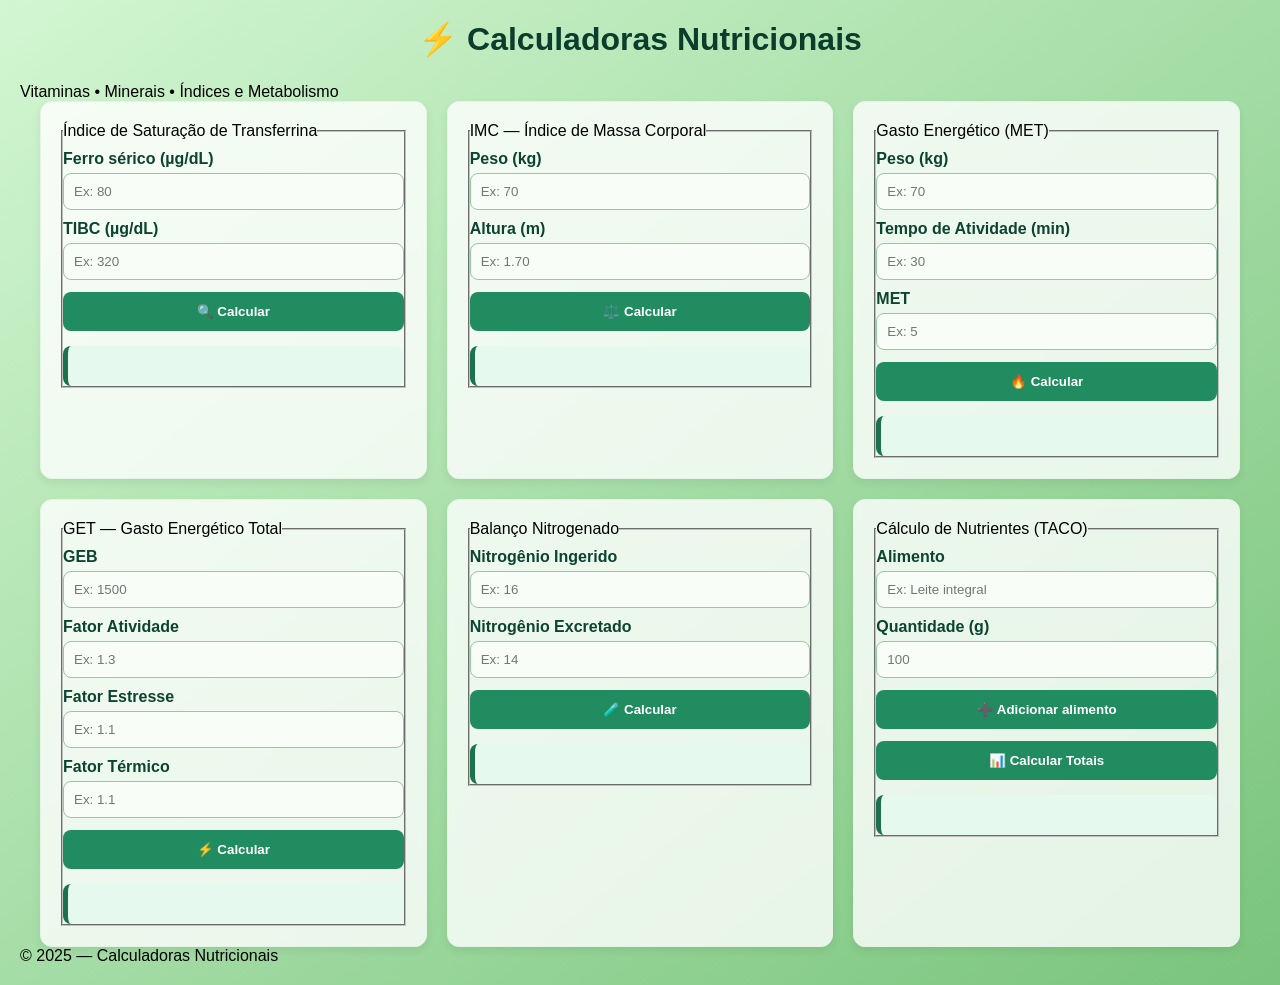
==== index.html @ 48996aa5 "add add" ====
<!DOCTYPE html>
<html lang="pt-BR">
<head>
  <meta charset="UTF-8" />
  <meta name="viewport" content="width=device-width, initial-scale=1.0" />
  <title>TACDRI</title>

  <!-- CSS e JS -->
  <link rel="stylesheet" href="index.css" />
  <script defer src="index.js"></script>

  <!-- Cor do navegador em mobile -->
  <meta name="theme-color" content="#0f3d25" />
</head>

<body>
  <header class="app-header">
    <h1>⚡ Calculadoras Nutricionais</h1>
    <p class="subtitle">Vitaminas • Minerais • Índices e Metabolismo</p>
  </header>

  <main class="container">

    <!-- Saturação de Ferro -->
    <section class="card">
      <fieldset>
        <legend>Índice de Saturação de Transferrina</legend>

        <label for="ferroSerico">Ferro sérico (µg/dL)</label>
        <input type="number" id="ferroSerico" placeholder="Ex: 80" inputmode="decimal" />

        <label for="TIBC">TIBC (µg/dL)</label>
        <input type="number" id="TIBC" placeholder="Ex: 320" inputmode="decimal" />

        <button id="btnTransferrina">🔍 Calcular</button>
        <output class="resultado" id="resTransferrina"></output>
      </fieldset>
    </section>

    <!-- IMC -->
    <section class="card">
      <fieldset>
        <legend>IMC — Índice de Massa Corporal</legend>

        <label for="pesoIMC">Peso (kg)</label>
        <input type="number" id="pesoIMC" placeholder="Ex: 70" inputmode="decimal" />

        <label for="alturaIMC">Altura (m)</label>
        <input type="number" id="alturaIMC" step="0.01" placeholder="Ex: 1.70" inputmode="decimal" />

        <button id="btnIMC">⚖️ Calcular</button>
        <output class="resultado" id="resIMC"></output>
      </fieldset>
    </section>

    <!-- MET -->
    <section class="card">
      <fieldset>
        <legend>Gasto Energético (MET)</legend>

        <label for="pesoMET">Peso (kg)</label>
        <input type="number" id="pesoMET" placeholder="Ex: 70" inputmode="decimal" />

        <label for="tempoAtv">Tempo de Atividade (min)</label>
        <input type="number" id="tempoAtv" placeholder="Ex: 30" inputmode="numeric" />

        <label for="valorMET">MET</label>
        <input type="number" id="valorMET" placeholder="Ex: 5" inputmode="decimal" />

        <button id="btnMET">🔥 Calcular</button>
        <output class="resultado" id="resMET"></output>
      </fieldset>
    </section>

    <!-- GET -->
    <section class="card">
      <fieldset>
        <legend>GET — Gasto Energético Total</legend>

        <label for="GEB">GEB</label>
        <input type="number" id="GEB" placeholder="Ex: 1500" inputmode="decimal" />

        <label for="FAtividade">Fator Atividade</label>
        <input type="number" id="FAtividade" placeholder="Ex: 1.3" inputmode="decimal" />

        <label for="FEstresse">Fator Estresse</label>
        <input type="number" id="FEstresse" placeholder="Ex: 1.1" inputmode="decimal" />

        <label for="FTermico">Fator Térmico</label>
        <input type="number" id="FTermico" placeholder="Ex: 1.1" inputmode="decimal" />

        <button id="btnGET">⚡ Calcular</button>
        <output class="resultado" id="resGET"></output>
      </fieldset>
    </section>

    <!-- Balanço Nitrogenado -->
    <section class="card">
      <fieldset>
        <legend>Balanço Nitrogenado</legend>

        <label for="nitIng">Nitrogênio Ingerido</label>
        <input type="number" id="nitIng" placeholder="Ex: 16" inputmode="decimal" />

        <label for="nitExc">Nitrogênio Excretado</label>
        <input type="number" id="nitExc" placeholder="Ex: 14" inputmode="decimal" />

        <button id="btnBN">🧪 Calcular</button>
        <output class="resultado" id="resBN"></output>
      </fieldset>
    </section>

    <!-- Nutrientes -->
    <section class="card">
      <fieldset>
        <legend>Cálculo de Nutrientes (TACO)</legend>

        <label for="nomeAlimento">Alimento</label>
        <input type="text" id="nomeAlimento" placeholder="Ex: Leite integral" autocomplete="off" />

        <label for="quantidadeAlimento">Quantidade (g)</label>
        <input type="number" id="quantidadeAlimento" placeholder="100" inputmode="numeric" />

        <div class="btn-group">
          <button id="btnAddConsumo">➕ Adicionar alimento</button>
          <button id="btnCalcularNutrientes">📊 Calcular Totais</button>
        </div>

        <output class="resultado" id="resNutrientes"></output>
      </fieldset>
    </section>

  </main>

  <footer class="app-footer">
    <p>© 2025 — Calculadoras Nutricionais</p>
  </footer>
</body>
</html>
---- index.css ----
/* ======== RESET BÁSICO ======== */
* {
  margin: 0;
  padding: 0;
  box-sizing: border-box;
  font-family: "Segoe UI", Arial, sans-serif;
}

/* ======== BACKGROUND GERAL ======== */
body {
  background: linear-gradient(to bottom right, #d2f6d1, #79c47c);
  min-height: 100vh;
  padding: 20px;
}

/* ======== CONTAINER PRINCIPAL ======== */
.container {
  max-width: 1200px;
  margin: auto;
}

h1 {
  text-align: center;
  color: #0a3d2b;
  margin-bottom: 25px;
  font-size: 2rem;
}

/* ======== GRID RESPONSIVO ======== */
.container {
  display: grid;
  gap: 20px;
}

/* Em telas maiores, cria 2 colunas */
@media (min-width: 768px) {
  .container {
    grid-template-columns: repeat(2, 1fr);
  }
}

/* Em telas grandes, cria 3 colunas */
@media (min-width: 1100px) {
  .container {
    grid-template-columns: repeat(3, 1fr);
  }
}

/* Título ocupa largura total */
.container > h1 {
  grid-column: 1 / -1;
}

/* ======== CARD ======== */
.card {
  background: #ffffffcc;
  backdrop-filter: blur(3px);
  padding: 20px;
  border-radius: 12px;
  box-shadow: 0 4px 10px #0001;
  transition: 0.25s ease-in-out;
  border: 1px solid #e6f4e8;
}

.card:hover {
  transform: translateY(-4px);
  box-shadow: 0 6px 16px #0002;
}

/* ======== TÍTULOS DOS CARDS ======== */
.card h2 {
  color: #136c47;
  font-size: 1.2rem;
  margin-bottom: 15px;
}

/* ======== LABELS & INPUTS ======== */
label {
  display: block;
  margin: 10px 0 5px;
  color: #0c4331;
  font-weight: 600;
}

input {
  width: 100%;
  padding: 10px;
  border-radius: 8px;
  outline: none;
  border: 1px solid #96c9a0;
  background: #f9fdf8;
  transition: .2s;
}

input:focus {
  border: 1px solid #218c5f;
  background: #fff;
  box-shadow: 0 0 6px #218c5f55;
}

/* ======== BOTÕES ======== */
button {
  width: 100%;
  margin-top: 12px;
  padding: 12px;
  background: #218c5f;
  border: none;
  color: #fff;
  border-radius: 8px;
  cursor: pointer;
  font-weight: bold;
  transition: 0.25s;
}

button:hover {
  background: #1b724d;
  transform: scale(1.02);
}

/* ======== RESULTADOS ======== */
.resultado {
  margin-top: 15px;
  background: #e6f9ee;
  border-left: 5px solid #1b724d;
  padding: 12px;
  border-radius: 8px;
  font-weight: 600;
  color: #0c4331;
  min-height: 40px;
  display: flex;
  align-items: center;
}

/* ======== RESPONSIVIDADE PARA MOBILE ======== */
@media (max-width: 480px) {
  h1 {
    font-size: 1.6rem;
  }

  button {
    padding: 10px;
  }
}
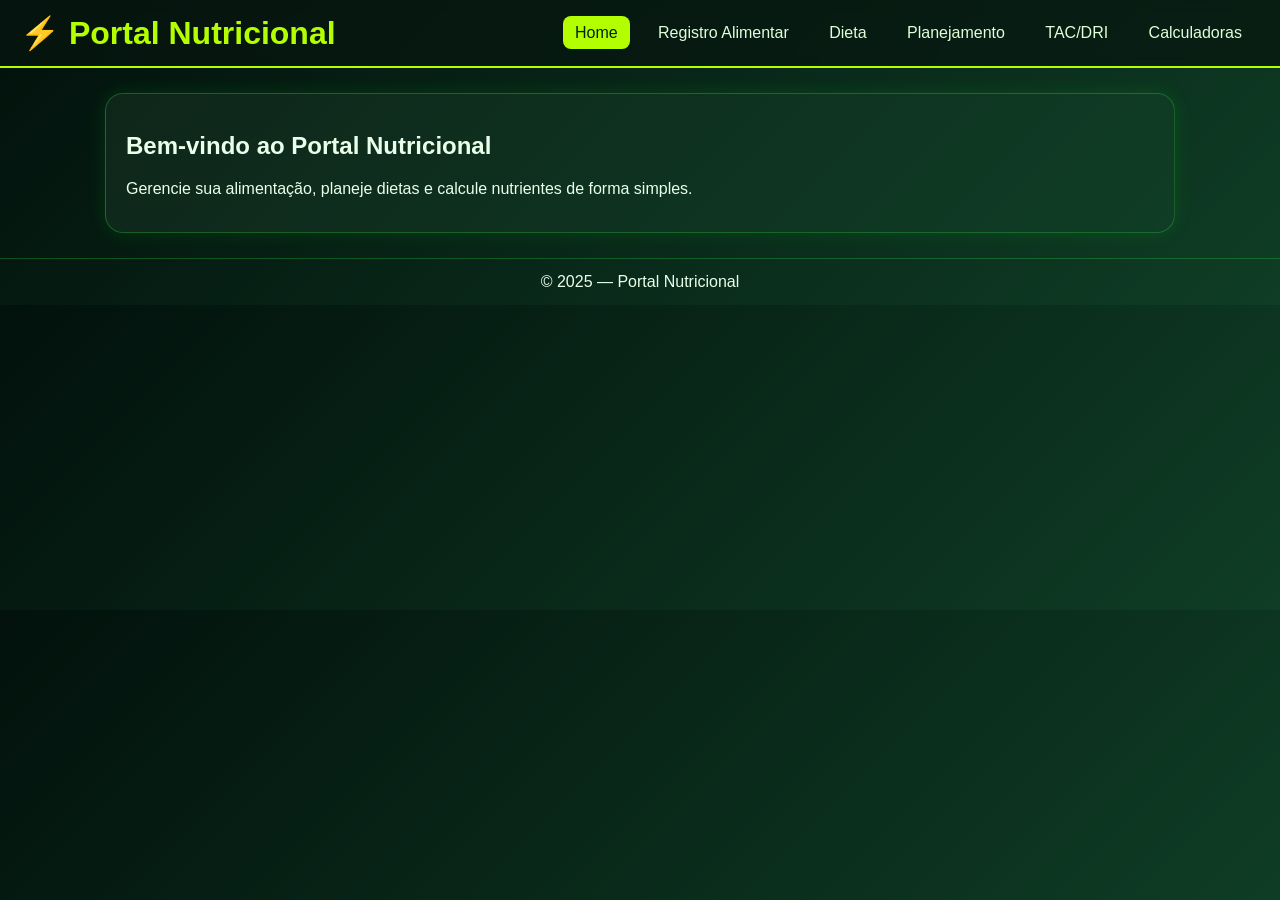
==== commit 0c846d82: "Add Add" ====
--- a/index.html
+++ b/index.html
@@ -1,139 +1,308 @@
 <!DOCTYPE html>
 <html lang="pt-BR">
 <head>
-  <meta charset="UTF-8" />
-  <meta name="viewport" content="width=device-width, initial-scale=1.0" />
-  <title>TACDRI</title>
-
-  <!-- CSS e JS -->
-  <link rel="stylesheet" href="index.css" />
-  <script defer src="index.js"></script>
-
-  <!-- Cor do navegador em mobile -->
-  <meta name="theme-color" content="#0f3d25" />
+<meta charset="UTF-8" />
+<meta name="viewport" content="width=device-width, initial-scale=1.0" />
+<title>Portal Nutricional</title>
+
+<style>
+  :root{
+    --lime:#b3ff00;
+    --green:#0f3d25;
+    --dark:#071710;
+    --card:#0e261a;
+  }
+  *{box-sizing:border-box;font-family:Arial,Helvetica,sans-serif}
+  body{
+    margin:0;
+    background:linear-gradient(135deg,#02110c,#0f3d25);
+    color:#eaffea;
+  }
+  header{
+    background:#071710bb;
+    backdrop-filter:blur(6px);
+    padding:14px 20px;
+    border-bottom:2px solid var(--lime);
+    display:flex;
+    flex-wrap:wrap;
+    justify-content:space-between;
+    align-items:center;
+  }
+  header h1{margin:0;color:var(--lime)}
+  nav a{
+    color:#dfffd9;
+    margin:0 6px;
+    text-decoration:none;
+    padding:8px 12px;
+    border-radius:8px;
+    transition:.2s;
+  }
+  nav a:hover, nav a.active{
+    background:var(--lime);
+    color:#02200f;
+  }
+  .container{
+    max-width:1100px;
+    margin:25px auto;
+    padding:0 15px;
+    display:grid;
+    gap:18px;
+  }
+  .card{
+    background:linear-gradient(135deg,#0e261a,#0f3d25);
+    border:1px solid #3aff4d40;
+    border-radius:18px;
+    padding:18px 20px;
+    box-shadow:0 0 18px #00ff1920;
+    animation:fade .4s ease;
+  }
+  @keyframes fade{from{opacity:0;transform:translateY(5px)}}
+  label{display:block;margin-top:10px}
+  input,select{
+    width:100%;
+    padding:10px;
+    border-radius:10px;
+    border:1px solid #6eff4f60;
+    background:#0c2c1b;
+    color:#eaffea;
+  }
+  button{
+    margin-top:14px;
+    padding:10px 16px;
+    border-radius:12px;
+    border:none;
+    background:linear-gradient(135deg,#b3ff00,#50ff40);
+    color:#02200f;
+    font-weight:bold;
+    cursor:pointer;
+  }
+  .resultado{
+    margin-top:12px;
+    padding:10px;
+    background:#08311c;
+    border-radius:10px;
+  }
+  footer{
+    text-align:center;
+    padding:14px;
+    border-top:1px solid #28ff4040;
+  }
+  section.page{display:none}
+  section.page.active{display:block}
+</style>
 </head>
 
 <body>
-  <header class="app-header">
-    <h1>⚡ Calculadoras Nutricionais</h1>
-    <p class="subtitle">Vitaminas • Minerais • Índices e Metabolismo</p>
-  </header>
-
-  <main class="container">
-
-    <!-- Saturação de Ferro -->
-    <section class="card">
-      <fieldset>
-        <legend>Índice de Saturação de Transferrina</legend>
-
-        <label for="ferroSerico">Ferro sérico (µg/dL)</label>
-        <input type="number" id="ferroSerico" placeholder="Ex: 80" inputmode="decimal" />
-
-        <label for="TIBC">TIBC (µg/dL)</label>
-        <input type="number" id="TIBC" placeholder="Ex: 320" inputmode="decimal" />
-
-        <button id="btnTransferrina">🔍 Calcular</button>
-        <output class="resultado" id="resTransferrina"></output>
-      </fieldset>
-    </section>
-
-    <!-- IMC -->
-    <section class="card">
-      <fieldset>
-        <legend>IMC — Índice de Massa Corporal</legend>
-
-        <label for="pesoIMC">Peso (kg)</label>
-        <input type="number" id="pesoIMC" placeholder="Ex: 70" inputmode="decimal" />
-
-        <label for="alturaIMC">Altura (m)</label>
-        <input type="number" id="alturaIMC" step="0.01" placeholder="Ex: 1.70" inputmode="decimal" />
-
-        <button id="btnIMC">⚖️ Calcular</button>
-        <output class="resultado" id="resIMC"></output>
-      </fieldset>
-    </section>
-
-    <!-- MET -->
-    <section class="card">
-      <fieldset>
-        <legend>Gasto Energético (MET)</legend>
-
-        <label for="pesoMET">Peso (kg)</label>
-        <input type="number" id="pesoMET" placeholder="Ex: 70" inputmode="decimal" />
-
-        <label for="tempoAtv">Tempo de Atividade (min)</label>
-        <input type="number" id="tempoAtv" placeholder="Ex: 30" inputmode="numeric" />
-
-        <label for="valorMET">MET</label>
-        <input type="number" id="valorMET" placeholder="Ex: 5" inputmode="decimal" />
-
-        <button id="btnMET">🔥 Calcular</button>
-        <output class="resultado" id="resMET"></output>
-      </fieldset>
-    </section>
-
-    <!-- GET -->
-    <section class="card">
-      <fieldset>
-        <legend>GET — Gasto Energético Total</legend>
-
-        <label for="GEB">GEB</label>
-        <input type="number" id="GEB" placeholder="Ex: 1500" inputmode="decimal" />
-
-        <label for="FAtividade">Fator Atividade</label>
-        <input type="number" id="FAtividade" placeholder="Ex: 1.3" inputmode="decimal" />
-
-        <label for="FEstresse">Fator Estresse</label>
-        <input type="number" id="FEstresse" placeholder="Ex: 1.1" inputmode="decimal" />
-
-        <label for="FTermico">Fator Térmico</label>
-        <input type="number" id="FTermico" placeholder="Ex: 1.1" inputmode="decimal" />
-
-        <button id="btnGET">⚡ Calcular</button>
-        <output class="resultado" id="resGET"></output>
-      </fieldset>
-    </section>
-
-    <!-- Balanço Nitrogenado -->
-    <section class="card">
-      <fieldset>
-        <legend>Balanço Nitrogenado</legend>
-
-        <label for="nitIng">Nitrogênio Ingerido</label>
-        <input type="number" id="nitIng" placeholder="Ex: 16" inputmode="decimal" />
-
-        <label for="nitExc">Nitrogênio Excretado</label>
-        <input type="number" id="nitExc" placeholder="Ex: 14" inputmode="decimal" />
-
-        <button id="btnBN">🧪 Calcular</button>
-        <output class="resultado" id="resBN"></output>
-      </fieldset>
-    </section>
-
-    <!-- Nutrientes -->
-    <section class="card">
-      <fieldset>
-        <legend>Cálculo de Nutrientes (TACO)</legend>
-
-        <label for="nomeAlimento">Alimento</label>
-        <input type="text" id="nomeAlimento" placeholder="Ex: Leite integral" autocomplete="off" />
-
-        <label for="quantidadeAlimento">Quantidade (g)</label>
-        <input type="number" id="quantidadeAlimento" placeholder="100" inputmode="numeric" />
-
-        <div class="btn-group">
-          <button id="btnAddConsumo">➕ Adicionar alimento</button>
-          <button id="btnCalcularNutrientes">📊 Calcular Totais</button>
-        </div>
-
-        <output class="resultado" id="resNutrientes"></output>
-      </fieldset>
-    </section>
-
-  </main>
-
-  <footer class="app-footer">
-    <p>© 2025 — Calculadoras Nutricionais</p>
-  </footer>
+
+<header>
+  <h1>⚡ Portal Nutricional</h1>
+  <nav>
+    <a data-page="home" class="active">Home</a>
+    <a data-page="registro">Registro Alimentar</a>
+    <a data-page="dieta">Dieta</a>
+    <a data-page="planejamento">Planejamento</a>
+    <a data-page="tacdri">TAC/DRI</a>
+    <a data-page="calc">Calculadoras</a>
+  </nav>
+</header>
+
+<main class="container">
+
+  <!-- HOME -->
+  <section id="home" class="page active">
+    <div class="card">
+      <h2>Bem-vindo ao Portal Nutricional</h2>
+      <p>Gerencie sua alimentação, planeje dietas e calcule nutrientes de forma simples.</p>
+    </div>
+  </section>
+
+  <!-- REGISTRO -->
+  <section id="registro" class="page">
+    <div class="card">
+      <h2>Registro Alimentar</h2>
+
+      <label>Alimento</label>
+      <input id="alimentoReg" placeholder="Ex: Arroz cozido">
+
+      <label>Quantidade (g)</label>
+      <input type="number" id="gramasReg" placeholder="100">
+
+      <button onclick="adicionarRegistro()">Registrar</button>
+
+      <div class="resultado" id="listaRegistro">
+        Nenhum alimento registrado ainda.
+      </div>
+    </div>
+  </section>
+
+  <!-- DIETA -->
+  <section id="dieta" class="page">
+    <div class="card">
+      <h2>Dieta</h2>
+
+      <label>Objetivo</label>
+      <select>
+        <option>Perda de peso</option>
+        <option>Ganho de massa</option>
+        <option>Manutenção</option>
+      </select>
+
+      <label>Calorias diárias</label>
+      <input type="number" placeholder="Ex: 2000">
+    </div>
+  </section>
+
+  <!-- PLANEJAMENTO -->
+  <section id="planejamento" class="page">
+    <div class="card">
+      <h2>Planejamento Semanal</h2>
+      <p>Monte seu cardápio semanal. (Podemos transformar em tabela depois 😉)</p>
+    </div>
+  </section>
+
+  <!-- TAC / DRI -->
+  <section id="tacdri" class="page">
+    <div class="card">
+      <h2>Tabelas TAC & DRI</h2>
+      <p>Aqui você poderá consultar nutrientes por alimento.</p>
+    </div>
+  </section>
+
+  <!-- CALCULADORAS -->
+  <section id="calc" class="page">
+
+    <div class="card">
+      <h3>Índice de Saturação de Transferrina</h3>
+
+      <label>Ferro sérico (µg/dL)</label>
+      <input type="number" id="ferroSerico">
+
+      <label>TIBC (µg/dL)</label>
+      <input type="number" id="TIBC">
+
+      <button onclick="calcTransferrina()">Calcular</button>
+      <div class="resultado" id="resTransferrina"></div>
+    </div>
+
+    <div class="card">
+      <h3>IMC</h3>
+
+      <label>Peso (kg)</label>
+      <input type="number" id="pesoIMC">
+
+      <label>Altura (m)</label>
+      <input type="number" id="alturaIMC" step="0.01">
+
+      <button onclick="calcIMC()">Calcular</button>
+      <div class="resultado" id="resIMC"></div>
+    </div>
+
+    <div class="card">
+      <h3>Gasto Energético (MET)</h3>
+
+      <label>Peso (kg)</label>
+      <input type="number" id="pesoMET">
+
+      <label>Tempo (min)</label>
+      <input type="number" id="tempoAtv">
+
+      <label>MET</label>
+      <input type="number" id="valorMET">
+
+      <button onclick="calcMET()">Calcular</button>
+      <div class="resultado" id="resMET"></div>
+    </div>
+
+    <div class="card">
+      <h3>GET</h3>
+
+      <label>GEB</label>
+      <input type="number" id="GEB">
+
+      <label>Fator Atividade</label>
+      <input type="number" id="FAtividade">
+
+      <label>Fator Estresse</label>
+      <input type="number" id="FEstresse">
+
+      <label>Fator Térmico</label>
+      <input type="number" id="FTermico">
+
+      <button onclick="calcGET()">Calcular</button>
+      <div class="resultado" id="resGET"></div>
+    </div>
+
+    <div class="card">
+      <h3>Balanço Nitrogenado</h3>
+
+      <label>Nitrogênio Ingerido</label>
+      <input type="number" id="nitIng">
+
+      <label>Nitrogênio Excretado</label>
+      <input type="number" id="nitExc">
+
+      <button onclick="calcBN()">Calcular</button>
+      <div class="resultado" id="resBN"></div>
+    </div>
+
+  </section>
+
+</main>
+
+<footer>
+  © 2025 — Portal Nutricional
+</footer>
+
+<script>
+  // Navegação SPA simples
+  const links=document.querySelectorAll('nav a');
+  const pages=document.querySelectorAll('.page');
+  links.forEach(a=>{
+    a.onclick=()=>{
+      links.forEach(l=>l.classList.remove('active'));
+      a.classList.add('active');
+      pages.forEach(p=>p.classList.remove('active'));
+      document.getElementById(a.dataset.page).classList.add('active');
+    };
+  });
+
+  // Registro alimentar (básico)
+  let registro=[];
+  function adicionarRegistro(){
+    const ali=document.getElementById('alimentoReg').value;
+    const g=document.getElementById('gramasReg').value;
+    if(!ali||!g)return;
+    registro.push(`${ali} — ${g}g`);
+    document.getElementById('listaRegistro').innerHTML=registro.map(i=>`• ${i}`).join('<br>');
+  }
+
+  // Calculadoras
+  function calcTransferrina(){
+    const f=+ferroSerico.value, t=+TIBC.value;
+    if(!f||!t)return;
+    resTransferrina.textContent=`${((f/t)*100).toFixed(1)} %`;
+  }
+  function calcIMC(){
+    const p=+pesoIMC.value, a=+alturaIMC.value;
+    if(!p||!a)return;
+    resIMC.textContent=`${(p/(a*a)).toFixed(2)}`;
+  }
+  function calcMET(){
+    const p=+pesoMET.value, m=+tempoAtv.value, met=+valorMET.value;
+    if(!p||!m||!met)return;
+    resMET.textContent=`${(p*met*(m/60)).toFixed(1)} kcal`;
+  }
+  function calcGET(){
+    const g=+GEB.value, fa=+FAtividade.value||1, fe=+FEstresse.value||1, ft=+FTermico.value||1;
+    if(!g)return;
+    resGET.textContent=`${(g*fa*fe*ft).toFixed(0)} kcal`;
+  }
+  function calcBN(){
+    const i=+nitIng.value, e=+nitExc.value;
+    if(!i||!e)return;
+    resBN.textContent=`${(i-e).toFixed(1)} g N`;
+  }
+</script>
+
 </body>
 </html>
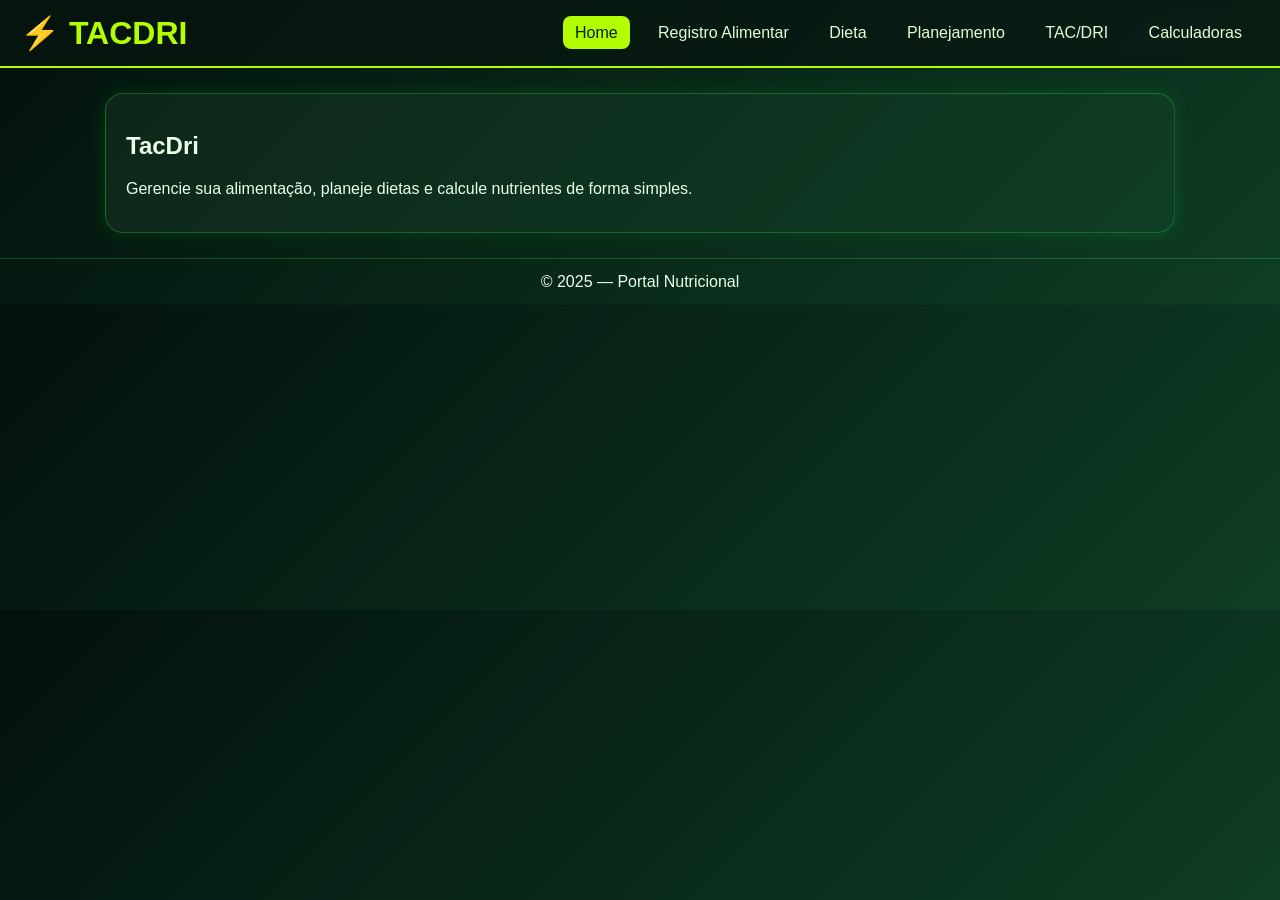
==== commit 4bad366c: "Update header and section titles to TACDRI Add" ====
--- a/index.html
+++ b/index.html
@@ -3,7 +3,7 @@
 <head>
 <meta charset="UTF-8" />
 <meta name="viewport" content="width=device-width, initial-scale=1.0" />
-<title>Portal Nutricional</title>
+<title>TACDRI</title>
 
 <style>
   :root{
@@ -95,7 +95,7 @@
 <body>
 
 <header>
-  <h1>⚡ Portal Nutricional</h1>
+  <h1>⚡ TACDRI </h1>
   <nav>
     <a data-page="home" class="active">Home</a>
     <a data-page="registro">Registro Alimentar</a>
@@ -111,7 +111,7 @@
   <!-- HOME -->
   <section id="home" class="page active">
     <div class="card">
-      <h2>Bem-vindo ao Portal Nutricional</h2>
+      <h2>TacDri</h2>
       <p>Gerencie sua alimentação, planeje dietas e calcule nutrientes de forma simples.</p>
     </div>
   </section>
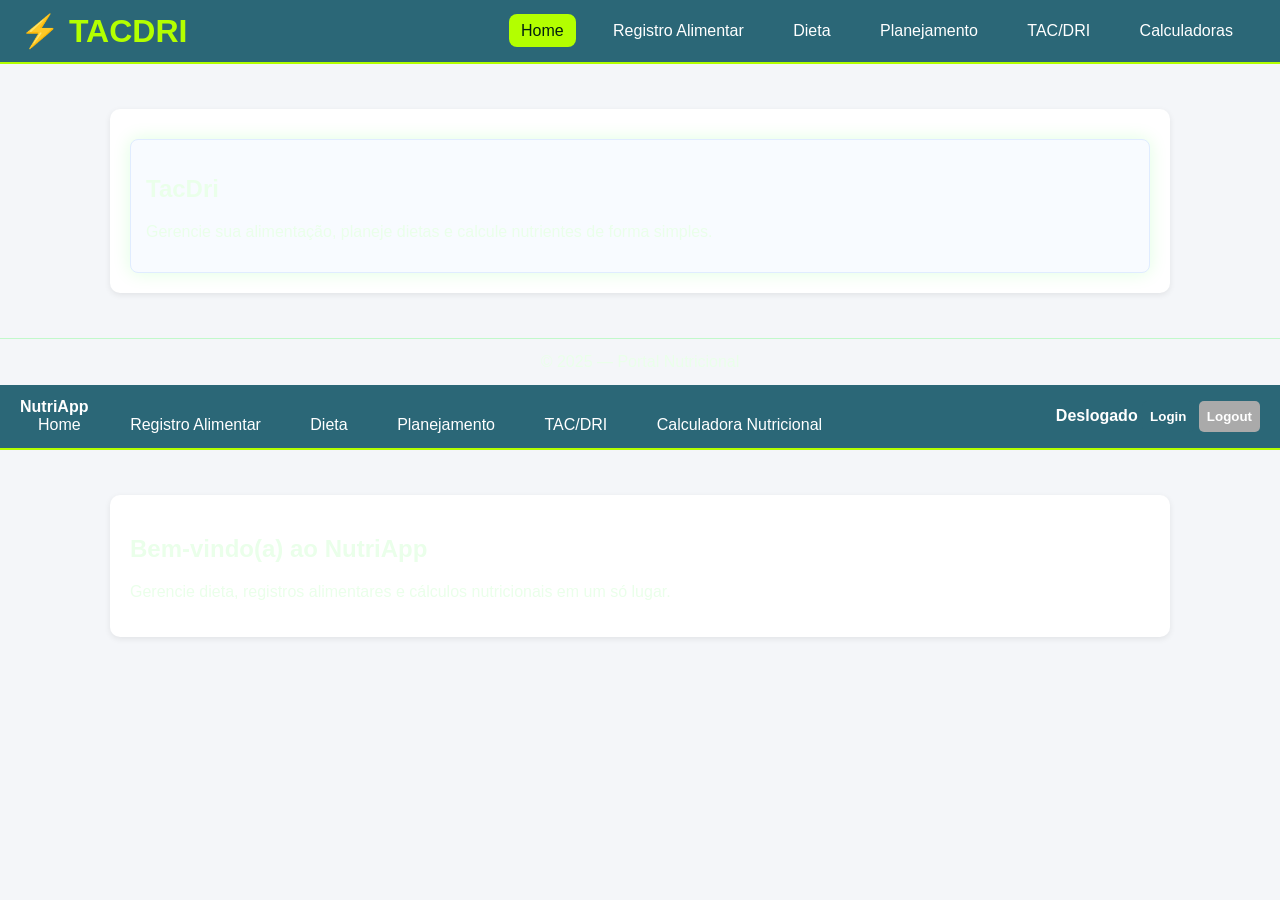
==== commit 9f46055b: "Enhance index.html with Nutri App layout and styles Added structure and styles for Nutri App includi" ====
--- a/index.html
+++ b/index.html
@@ -306,3 +306,210 @@
 
 </body>
 </html>
+<!DOCTYPE html>
+<html lang="pt-BR">
+<head>
+<meta charset="UTF-8" />
+<meta name="viewport" content="width=device-width, initial-scale=1.0" />
+<title>Nutri App + Login Back4App</title>
+
+<style>
+body{font-family:Arial;background:#f4f6f9;margin:0}
+header{background:#2b6777;color:#fff;padding:12px 20px;display:flex;justify-content:space-between;align-items:center}
+nav a{color:#fff;margin-right:15px;text-decoration:none}
+.container{padding:20px}
+section{display:none;background:#fff;padding:20px;border-radius:10px;box-shadow:0 2px 6px rgba(0,0,0,.08)}
+section.active{display:block}
+.card{background:#f8fbff;padding:15px;border-radius:8px;margin-top:10px;border:1px solid #e0ecff}
+input,button{padding:8px;margin:4px 0}
+button{cursor:pointer;background:#2b6777;color:#fff;border:none;border-radius:5px}
+button:disabled{background:#aaa}
+#userInfo{font-weight:bold}
+</style>
+</head>
+
+<body>
+<header>
+  <div>
+    <strong>NutriApp</strong>
+    <nav>
+      <a href="#" onclick="show('home')">Home</a>
+      <a href="#" onclick="show('registro')">Registro Alimentar</a>
+      <a href="#" onclick="show('dieta')">Dieta</a>
+      <a href="#" onclick="show('planejamento')">Planejamento</a>
+      <a href="#" onclick="show('tacdri')">TAC/DRI</a>
+      <a href="#" onclick="show('calc')">Calculadora Nutricional</a>
+    </nav>
+  </div>
+
+  <div>
+    <span id="userInfo">Deslogado</span>
+    <button id="btShowLogin" onclick="show('login')">Login</button>
+    <button id="btLogout" disabled>Logout</button>
+  </div>
+</header>
+
+<div class="container">
+
+  <!-- HOME -->
+  <section id="home" class="active">
+    <h2>Bem-vindo(a) ao NutriApp</h2>
+    <p>Gerencie dieta, registros alimentares e cálculos nutricionais em um só lugar.</p>
+  </section>
+
+  <!-- LOGIN -->
+  <section id="login">
+    <h2>Login</h2>
+    <p>Usuário: <input id="inputUsername" /></p>
+    <p>Senha: <input type="password" id="inputPassword" /></p>
+    <button id="btLogin">Entrar</button>
+
+    <h3>Ou crie sua conta</h3>
+    <p>Email: <input type="email" id="inputEmail" /></p>
+    <button id="btSignUp">Cadastrar</button>
+  </section>
+
+  <!-- REGISTRO -->
+  <section id="registro">
+    <h2>Registro Alimentar</h2>
+    <div class="card">
+      <p>Exemplo: registrar refeições aqui…</p>
+    </div>
+  </section>
+
+  <!-- DIETA -->
+  <section id="dieta">
+    <h2>Dieta</h2>
+    <div class="card">
+      <p>Monte planos alimentares…</p>
+    </div>
+  </section>
+
+  <!-- PLANEJAMENTO -->
+  <section id="planejamento">
+    <h2>Planejamento</h2>
+    <div class="card">
+      <p>Organize metas e refeições semanais…</p>
+    </div>
+  </section>
+
+  <!-- TAC/DRI -->
+  <section id="tacdri">
+    <h2>Tabela TAC / DRI</h2>
+    <div class="card">
+      <p>Informações nutricionais e recomendações…</p>
+    </div>
+  </section>
+
+  <!-- CALCULADORA -->
+  <section id="calc">
+    <h2>Calculadora Nutricional</h2>
+
+    <div class="card">
+      <h3>IMC</h3>
+      <input type="number" id="pesoIMC" placeholder="Peso (kg)">
+      <input type="number" id="alturaIMC" step="0.01" placeholder="Altura (m)">
+      <button onclick="calcIMC()">Calcular</button>
+      <div id="resIMC"></div>
+    </div>
+
+    <div class="card">
+      <h3>Saturação de Transferrina</h3>
+      <input type="number" id="ferroSerico" placeholder="Ferro (µg/dL)">
+      <input type="number" id="TIBC" placeholder="TIBC (µg/dL)">
+      <button onclick="calcTransferrina()">Calcular</button>
+      <div id="resTransferrina"></div>
+    </div>
+  </section>
+
+</div>
+
+<script>
+// -------- NAV --------
+function show(id){
+  document.querySelectorAll("section").forEach(s=>s.classList.remove("active"));
+  document.getElementById(id).classList.add("active");
+}
+
+// -------- BACK4APP --------
+const btSignUp=document.getElementById("btSignUp");
+const btLogin=document.getElementById("btLogin");
+const btLogout=document.getElementById("btLogout");
+const inputUsername=document.getElementById("inputUsername");
+const inputPassword=document.getElementById("inputPassword");
+const inputEmail=document.getElementById("inputEmail");
+const userInfo=document.getElementById("userInfo");
+
+const baseURL="https://parseapi.back4app.com";
+const usersURL=`${baseURL}/users`;
+const loginURL=`${baseURL}/login`;
+const logoutURL=`${baseURL}/logout`;
+
+const headers={
+ "X-Parse-Application-Id":"IjMQNnxBbsuYKEsnvNuQhwiEw9pkLJkwWfhB9aG1",
+ "X-Parse-REST-API-Key":"ip0a7zYuKwJNXicmLC5TkLN6DGWVbLhRtIYDjU6R",
+};
+const headersRev={...headers,"X-Parse-Revocable-Session":"1"};
+const headersJson={...headersRev,"Content-Type":"application/json"};
+
+btSignUp.onclick=async()=>{
+ const username=inputUsername.value.trim();
+ const password=inputPassword.value.trim();
+ const email=inputEmail.value.trim();
+ if(!username||!password||!email)return alert("Preencha tudo!");
+ const r=await fetch(usersURL,{method:"POST",headers:headersJson,body:JSON.stringify({username,password,email})});
+ const d=await r.json();
+ if(!r.ok)return alert(d.error);
+ alert("Cadastro realizado! Faça login.");
+};
+
+btLogin.onclick=async()=>{
+ const username=inputUsername.value.trim();
+ const password=inputPassword.value.trim();
+ if(!username||!password)return alert("Preencha usuário e senha!");
+ const r=await fetch(loginURL,{method:"POST",headers:headersRev,body:new URLSearchParams({username,password})});
+ const d=await r.json();
+ if(!r.ok)return alert(d.error);
+ localStorage.user=JSON.stringify(d);
+ loadUser();
+ show("home");
+};
+
+btLogout.onclick=async()=>{
+ const user=JSON.parse(localStorage.user||"null");
+ if(!user)return;
+ await fetch(logoutURL,{method:"POST",headers:{...headers,"X-Parse-Session-Token":user.sessionToken}});
+ delete localStorage.user;
+ loadUser();
+ show("home");
+};
+
+function loadUser(){
+ const u=JSON.parse(localStorage.user||"null");
+ if(u){
+  userInfo.textContent=`Olá, ${u.username}`;
+  btLogout.disabled=false;
+ }else{
+  userInfo.textContent="Deslogado";
+  btLogout.disabled=true;
+ }
+}
+loadUser();
+
+// -------- CALCULADORAS --------
+function calcIMC(){
+ const p=parseFloat(pesoIMC.value);
+ const a=parseFloat(alturaIMC.value);
+ if(!p||!a)return;
+ resIMC.textContent="IMC: "+(p/(a*a)).toFixed(2);
+}
+function calcTransferrina(){
+ const f=parseFloat(ferroSerico.value);
+ const t=parseFloat(TIBC.value);
+ if(!f||!t)return;
+ resTransferrina.textContent="Saturação: "+((f/t)*100).toFixed(1)+"%";
+}
+</script>
+</body>
+</html>
+
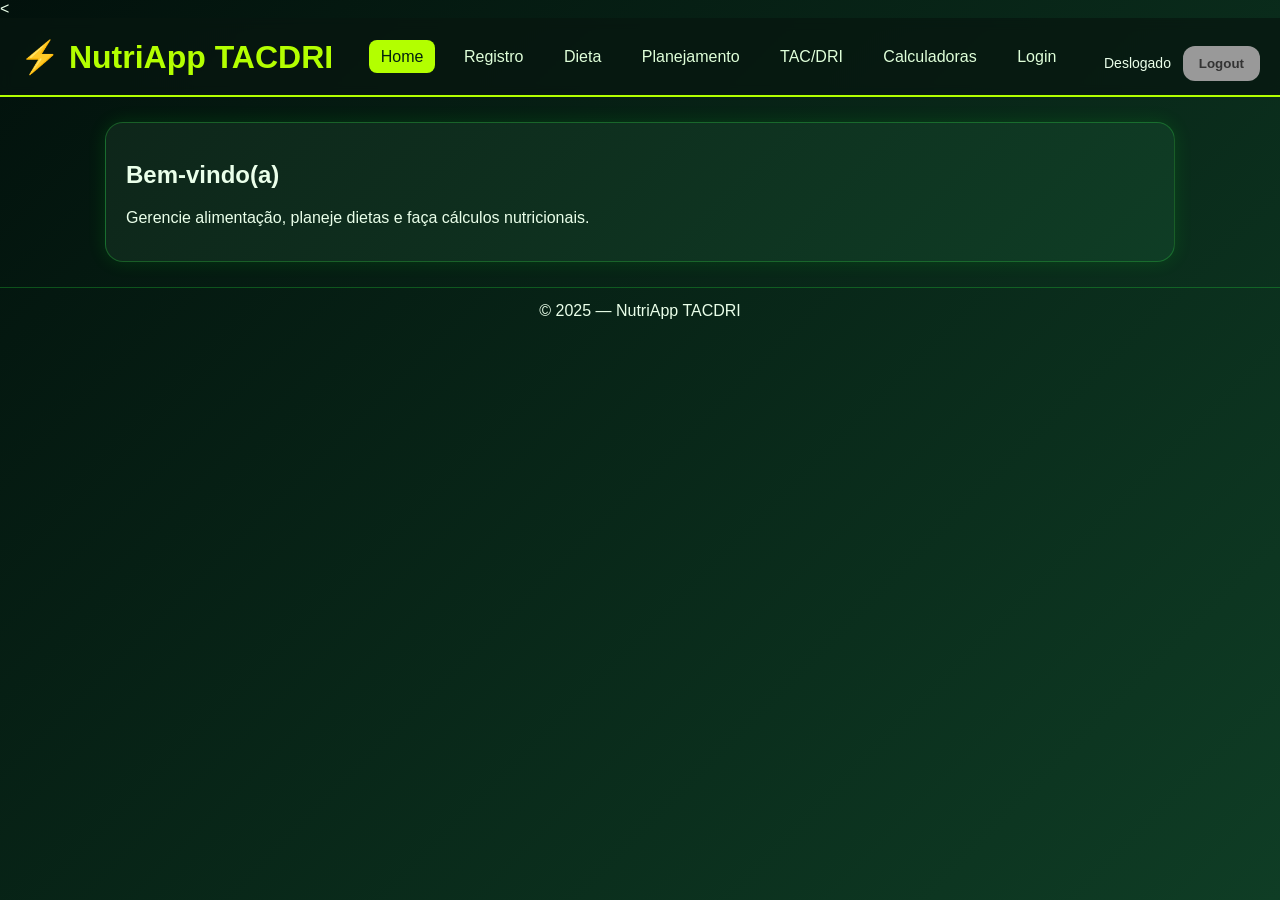
==== commit 9cb0bb9c: "add" ====
--- a/index.html
+++ b/index.html
@@ -1,109 +1,123 @@
-<!DOCTYPE html>
+<<!DOCTYPE html>
 <html lang="pt-BR">
 <head>
 <meta charset="UTF-8" />
 <meta name="viewport" content="width=device-width, initial-scale=1.0" />
-<title>TACDRI</title>
+<title>NutriApp TACDRI</title>
 
 <style>
-  :root{
-    --lime:#b3ff00;
-    --green:#0f3d25;
-    --dark:#071710;
-    --card:#0e261a;
-  }
-  *{box-sizing:border-box;font-family:Arial,Helvetica,sans-serif}
-  body{
-    margin:0;
-    background:linear-gradient(135deg,#02110c,#0f3d25);
-    color:#eaffea;
-  }
-  header{
-    background:#071710bb;
-    backdrop-filter:blur(6px);
-    padding:14px 20px;
-    border-bottom:2px solid var(--lime);
-    display:flex;
-    flex-wrap:wrap;
-    justify-content:space-between;
-    align-items:center;
-  }
-  header h1{margin:0;color:var(--lime)}
-  nav a{
-    color:#dfffd9;
-    margin:0 6px;
-    text-decoration:none;
-    padding:8px 12px;
-    border-radius:8px;
-    transition:.2s;
-  }
-  nav a:hover, nav a.active{
-    background:var(--lime);
-    color:#02200f;
-  }
-  .container{
-    max-width:1100px;
-    margin:25px auto;
-    padding:0 15px;
-    display:grid;
-    gap:18px;
-  }
-  .card{
-    background:linear-gradient(135deg,#0e261a,#0f3d25);
-    border:1px solid #3aff4d40;
-    border-radius:18px;
-    padding:18px 20px;
-    box-shadow:0 0 18px #00ff1920;
-    animation:fade .4s ease;
-  }
-  @keyframes fade{from{opacity:0;transform:translateY(5px)}}
-  label{display:block;margin-top:10px}
-  input,select{
-    width:100%;
-    padding:10px;
-    border-radius:10px;
-    border:1px solid #6eff4f60;
-    background:#0c2c1b;
-    color:#eaffea;
-  }
-  button{
-    margin-top:14px;
-    padding:10px 16px;
-    border-radius:12px;
-    border:none;
-    background:linear-gradient(135deg,#b3ff00,#50ff40);
-    color:#02200f;
-    font-weight:bold;
-    cursor:pointer;
-  }
-  .resultado{
-    margin-top:12px;
-    padding:10px;
-    background:#08311c;
-    border-radius:10px;
-  }
-  footer{
-    text-align:center;
-    padding:14px;
-    border-top:1px solid #28ff4040;
-  }
-  section.page{display:none}
-  section.page.active{display:block}
+:root{
+  --lime:#b3ff00;
+  --green:#0f3d25;
+  --dark:#071710;
+  --card:#0e261a;
+}
+*{box-sizing:border-box;font-family:Arial,Helvetica,sans-serif}
+body{
+  margin:0;
+  background:linear-gradient(135deg,#02110c,#0f3d25);
+  color:#eaffea;
+}
+header{
+  background:#071710bb;
+  backdrop-filter:blur(6px);
+  padding:14px 20px;
+  border-bottom:2px solid var(--lime);
+  display:flex;
+  flex-wrap:wrap;
+  justify-content:space-between;
+  align-items:center;
+}
+header h1{margin:0;color:var(--lime)}
+nav a{
+  color:#dfffd9;
+  margin:0 6px;
+  text-decoration:none;
+  padding:8px 12px;
+  border-radius:8px;
+  transition:.2s;
+}
+nav a:hover, nav a.active{
+  background:var(--lime);
+  color:#02200f;
+}
+#userBox{
+  font-size:14px;
+}
+#userBox button{
+  margin-left:8px;
+}
+.container{
+  max-width:1100px;
+  margin:25px auto;
+  padding:0 15px;
+  display:grid;
+  gap:18px;
+}
+.card{
+  background:linear-gradient(135deg,#0e261a,#0f3d25);
+  border:1px solid #3aff4d40;
+  border-radius:18px;
+  padding:18px 20px;
+  box-shadow:0 0 18px #00ff1920;
+  animation:fade .4s ease;
+}
+@keyframes fade{from{opacity:0;transform:translateY(5px)}}
+label{display:block;margin-top:10px}
+input,select{
+  width:100%;
+  padding:10px;
+  border-radius:10px;
+  border:1px solid #6eff4f60;
+  background:#0c2c1b;
+  color:#eaffea;
+}
+button{
+  margin-top:14px;
+  padding:10px 16px;
+  border-radius:12px;
+  border:none;
+  background:linear-gradient(135deg,#b3ff00,#50ff40);
+  color:#02200f;
+  font-weight:bold;
+  cursor:pointer;
+}
+button:disabled{background:#999;color:#333}
+.resultado{
+  margin-top:12px;
+  padding:10px;
+  background:#08311c;
+  border-radius:10px;
+}
+footer{
+  text-align:center;
+  padding:14px;
+  border-top:1px solid #28ff4040;
+}
+section.page{display:none}
+section.page.active{display:block}
 </style>
 </head>
 
 <body>
 
 <header>
-  <h1>⚡ TACDRI </h1>
+  <h1>⚡ NutriApp TACDRI</h1>
+
   <nav>
     <a data-page="home" class="active">Home</a>
-    <a data-page="registro">Registro Alimentar</a>
+    <a data-page="registro">Registro</a>
     <a data-page="dieta">Dieta</a>
     <a data-page="planejamento">Planejamento</a>
     <a data-page="tacdri">TAC/DRI</a>
     <a data-page="calc">Calculadoras</a>
+    <a data-page="login">Login</a>
   </nav>
+
+  <div id="userBox">
+    <span id="userInfo">Deslogado</span>
+    <button id="btLogout" disabled>Logout</button>
+  </div>
 </header>
 
 <main class="container">
@@ -111,8 +125,22 @@
   <!-- HOME -->
   <section id="home" class="page active">
     <div class="card">
-      <h2>TacDri</h2>
-      <p>Gerencie sua alimentação, planeje dietas e calcule nutrientes de forma simples.</p>
+      <h2>Bem-vindo(a)</h2>
+      <p>Gerencie alimentação, planeje dietas e faça cálculos nutricionais.</p>
+    </div>
+  </section>
+
+  <!-- LOGIN -->
+  <section id="login" class="page">
+    <div class="card">
+      <h2>Login</h2>
+      <p>Usuário:<input id="inputUsername"></p>
+      <p>Senha:<input id="inputPassword" type="password"></p>
+      <button id="btLogin">Entrar</button>
+
+      <h3>Criar conta</h3>
+      <p>Email:<input id="inputEmail" type="email"></p>
+      <button id="btSignUp">Cadastrar</button>
     </div>
   </section>
 
@@ -120,17 +148,16 @@
   <section id="registro" class="page">
     <div class="card">
       <h2>Registro Alimentar</h2>
-
       <label>Alimento</label>
-      <input id="alimentoReg" placeholder="Ex: Arroz cozido">
+      <input id="alimentoReg">
 
       <label>Quantidade (g)</label>
-      <input type="number" id="gramasReg" placeholder="100">
+      <input id="gramasReg" type="number">
 
       <button onclick="adicionarRegistro()">Registrar</button>
 
       <div class="resultado" id="listaRegistro">
-        Nenhum alimento registrado ainda.
+        Nenhum alimento registrado.
       </div>
     </div>
   </section>
@@ -139,7 +166,6 @@
   <section id="dieta" class="page">
     <div class="card">
       <h2>Dieta</h2>
-
       <label>Objetivo</label>
       <select>
         <option>Perda de peso</option>
@@ -148,290 +174,104 @@
       </select>
 
       <label>Calorias diárias</label>
-      <input type="number" placeholder="Ex: 2000">
+      <input type="number">
     </div>
   </section>
 
   <!-- PLANEJAMENTO -->
   <section id="planejamento" class="page">
     <div class="card">
-      <h2>Planejamento Semanal</h2>
-      <p>Monte seu cardápio semanal. (Podemos transformar em tabela depois 😉)</p>
-    </div>
-  </section>
-
-  <!-- TAC / DRI -->
+      <h2>Planejamento</h2>
+      <p>Organize refeições e metas semanais.</p>
+    </div>
+  </section>
+
+  <!-- TAC DRI -->
   <section id="tacdri" class="page">
     <div class="card">
       <h2>Tabelas TAC & DRI</h2>
-      <p>Aqui você poderá consultar nutrientes por alimento.</p>
+      <p>Consulte nutrientes por alimento e recomendações.</p>
     </div>
   </section>
 
   <!-- CALCULADORAS -->
   <section id="calc" class="page">
-
-    <div class="card">
-      <h3>Índice de Saturação de Transferrina</h3>
-
-      <label>Ferro sérico (µg/dL)</label>
-      <input type="number" id="ferroSerico">
-
-      <label>TIBC (µg/dL)</label>
-      <input type="number" id="TIBC">
-
-      <button onclick="calcTransferrina()">Calcular</button>
-      <div class="resultado" id="resTransferrina"></div>
-    </div>
-
-    <div class="card">
-      <h3>IMC</h3>
-
-      <label>Peso (kg)</label>
-      <input type="number" id="pesoIMC">
-
-      <label>Altura (m)</label>
-      <input type="number" id="alturaIMC" step="0.01">
-
-      <button onclick="calcIMC()">Calcular</button>
-      <div class="resultado" id="resIMC"></div>
-    </div>
-
-    <div class="card">
-      <h3>Gasto Energético (MET)</h3>
-
-      <label>Peso (kg)</label>
-      <input type="number" id="pesoMET">
-
-      <label>Tempo (min)</label>
-      <input type="number" id="tempoAtv">
-
-      <label>MET</label>
-      <input type="number" id="valorMET">
-
-      <button onclick="calcMET()">Calcular</button>
-      <div class="resultado" id="resMET"></div>
-    </div>
-
-    <div class="card">
-      <h3>GET</h3>
-
-      <label>GEB</label>
-      <input type="number" id="GEB">
-
-      <label>Fator Atividade</label>
-      <input type="number" id="FAtividade">
-
-      <label>Fator Estresse</label>
-      <input type="number" id="FEstresse">
-
-      <label>Fator Térmico</label>
-      <input type="number" id="FTermico">
-
-      <button onclick="calcGET()">Calcular</button>
-      <div class="resultado" id="resGET"></div>
-    </div>
-
-    <div class="card">
-      <h3>Balanço Nitrogenado</h3>
-
-      <label>Nitrogênio Ingerido</label>
-      <input type="number" id="nitIng">
-
-      <label>Nitrogênio Excretado</label>
-      <input type="number" id="nitExc">
-
-      <button onclick="calcBN()">Calcular</button>
-      <div class="resultado" id="resBN"></div>
-    </div>
-
-  </section>
-
-</main>
-
-<footer>
-  © 2025 — Portal Nutricional
-</footer>
-
-<script>
-  // Navegação SPA simples
-  const links=document.querySelectorAll('nav a');
-  const pages=document.querySelectorAll('.page');
-  links.forEach(a=>{
-    a.onclick=()=>{
-      links.forEach(l=>l.classList.remove('active'));
-      a.classList.add('active');
-      pages.forEach(p=>p.classList.remove('active'));
-      document.getElementById(a.dataset.page).classList.add('active');
-    };
-  });
-
-  // Registro alimentar (básico)
-  let registro=[];
-  function adicionarRegistro(){
-    const ali=document.getElementById('alimentoReg').value;
-    const g=document.getElementById('gramasReg').value;
-    if(!ali||!g)return;
-    registro.push(`${ali} — ${g}g`);
-    document.getElementById('listaRegistro').innerHTML=registro.map(i=>`• ${i}`).join('<br>');
-  }
-
-  // Calculadoras
-  function calcTransferrina(){
-    const f=+ferroSerico.value, t=+TIBC.value;
-    if(!f||!t)return;
-    resTransferrina.textContent=`${((f/t)*100).toFixed(1)} %`;
-  }
-  function calcIMC(){
-    const p=+pesoIMC.value, a=+alturaIMC.value;
-    if(!p||!a)return;
-    resIMC.textContent=`${(p/(a*a)).toFixed(2)}`;
-  }
-  function calcMET(){
-    const p=+pesoMET.value, m=+tempoAtv.value, met=+valorMET.value;
-    if(!p||!m||!met)return;
-    resMET.textContent=`${(p*met*(m/60)).toFixed(1)} kcal`;
-  }
-  function calcGET(){
-    const g=+GEB.value, fa=+FAtividade.value||1, fe=+FEstresse.value||1, ft=+FTermico.value||1;
-    if(!g)return;
-    resGET.textContent=`${(g*fa*fe*ft).toFixed(0)} kcal`;
-  }
-  function calcBN(){
-    const i=+nitIng.value, e=+nitExc.value;
-    if(!i||!e)return;
-    resBN.textContent=`${(i-e).toFixed(1)} g N`;
-  }
-</script>
-
-</body>
-</html>
-<!DOCTYPE html>
-<html lang="pt-BR">
-<head>
-<meta charset="UTF-8" />
-<meta name="viewport" content="width=device-width, initial-scale=1.0" />
-<title>Nutri App + Login Back4App</title>
-
-<style>
-body{font-family:Arial;background:#f4f6f9;margin:0}
-header{background:#2b6777;color:#fff;padding:12px 20px;display:flex;justify-content:space-between;align-items:center}
-nav a{color:#fff;margin-right:15px;text-decoration:none}
-.container{padding:20px}
-section{display:none;background:#fff;padding:20px;border-radius:10px;box-shadow:0 2px 6px rgba(0,0,0,.08)}
-section.active{display:block}
-.card{background:#f8fbff;padding:15px;border-radius:8px;margin-top:10px;border:1px solid #e0ecff}
-input,button{padding:8px;margin:4px 0}
-button{cursor:pointer;background:#2b6777;color:#fff;border:none;border-radius:5px}
-button:disabled{background:#aaa}
-#userInfo{font-weight:bold}
-</style>
-</head>
-
-<body>
-<header>
-  <div>
-    <strong>NutriApp</strong>
-    <nav>
-      <a href="#" onclick="show('home')">Home</a>
-      <a href="#" onclick="show('registro')">Registro Alimentar</a>
-      <a href="#" onclick="show('dieta')">Dieta</a>
-      <a href="#" onclick="show('planejamento')">Planejamento</a>
-      <a href="#" onclick="show('tacdri')">TAC/DRI</a>
-      <a href="#" onclick="show('calc')">Calculadora Nutricional</a>
-    </nav>
-  </div>
-
-  <div>
-    <span id="userInfo">Deslogado</span>
-    <button id="btShowLogin" onclick="show('login')">Login</button>
-    <button id="btLogout" disabled>Logout</button>
-  </div>
-</header>
-
-<div class="container">
-
-  <!-- HOME -->
-  <section id="home" class="active">
-    <h2>Bem-vindo(a) ao NutriApp</h2>
-    <p>Gerencie dieta, registros alimentares e cálculos nutricionais em um só lugar.</p>
-  </section>
-
-  <!-- LOGIN -->
-  <section id="login">
-    <h2>Login</h2>
-    <p>Usuário: <input id="inputUsername" /></p>
-    <p>Senha: <input type="password" id="inputPassword" /></p>
-    <button id="btLogin">Entrar</button>
-
-    <h3>Ou crie sua conta</h3>
-    <p>Email: <input type="email" id="inputEmail" /></p>
-    <button id="btSignUp">Cadastrar</button>
-  </section>
-
-  <!-- REGISTRO -->
-  <section id="registro">
-    <h2>Registro Alimentar</h2>
-    <div class="card">
-      <p>Exemplo: registrar refeições aqui…</p>
-    </div>
-  </section>
-
-  <!-- DIETA -->
-  <section id="dieta">
-    <h2>Dieta</h2>
-    <div class="card">
-      <p>Monte planos alimentares…</p>
-    </div>
-  </section>
-
-  <!-- PLANEJAMENTO -->
-  <section id="planejamento">
-    <h2>Planejamento</h2>
-    <div class="card">
-      <p>Organize metas e refeições semanais…</p>
-    </div>
-  </section>
-
-  <!-- TAC/DRI -->
-  <section id="tacdri">
-    <h2>Tabela TAC / DRI</h2>
-    <div class="card">
-      <p>Informações nutricionais e recomendações…</p>
-    </div>
-  </section>
-
-  <!-- CALCULADORA -->
-  <section id="calc">
-    <h2>Calculadora Nutricional</h2>
 
     <div class="card">
       <h3>IMC</h3>
       <input type="number" id="pesoIMC" placeholder="Peso (kg)">
       <input type="number" id="alturaIMC" step="0.01" placeholder="Altura (m)">
       <button onclick="calcIMC()">Calcular</button>
-      <div id="resIMC"></div>
+      <div class="resultado" id="resIMC"></div>
     </div>
 
     <div class="card">
       <h3>Saturação de Transferrina</h3>
-      <input type="number" id="ferroSerico" placeholder="Ferro (µg/dL)">
-      <input type="number" id="TIBC" placeholder="TIBC (µg/dL)">
+      <input id="ferroSerico" type="number" placeholder="Ferro (µg/dL)">
+      <input id="TIBC" type="number" placeholder="TIBC (µg/dL)">
       <button onclick="calcTransferrina()">Calcular</button>
-      <div id="resTransferrina"></div>
-    </div>
-  </section>
-
-</div>
+      <div class="resultado" id="resTransferrina"></div>
+    </div>
+
+    <div class="card">
+      <h3>GET</h3>
+      <input id="GEB" type="number" placeholder="GEB">
+      <input id="FAtividade" type="number" placeholder="Fator Atividade">
+      <input id="FEstresse" type="number" placeholder="Fator Estresse">
+      <input id="FTermico" type="number" placeholder="Fator Térmico">
+      <button onclick="calcGET()">Calcular</button>
+      <div class="resultado" id="resGET"></div>
+    </div>
+
+  </section>
+
+</main>
+
+<footer>
+  © 2025 — NutriApp TACDRI
+</footer>
 
 <script>
-// -------- NAV --------
-function show(id){
-  document.querySelectorAll("section").forEach(s=>s.classList.remove("active"));
-  document.getElementById(id).classList.add("active");
-}
-
-// -------- BACK4APP --------
+// ===== Navegação =====
+const links=document.querySelectorAll("nav a");
+const pages=document.querySelectorAll(".page");
+links.forEach(a=>{
+  a.onclick=()=>{
+    links.forEach(l=>l.classList.remove("active"));
+    a.classList.add("active");
+    pages.forEach(p=>p.classList.remove("active"));
+    document.getElementById(a.dataset.page).classList.add("active");
+  };
+});
+
+// ===== Registro =====
+let registro=[];
+function adicionarRegistro(){
+  const ali=alimentoReg.value.trim();
+  const g=gramasReg.value.trim();
+  if(!ali||!g)return;
+  registro.push(`${ali} — ${g}g`);
+  listaRegistro.innerHTML=registro.map(i=>`• ${i}`).join("<br>");
+}
+
+// ===== Calculadoras =====
+function calcIMC(){
+  const p=+pesoIMC.value,a=+alturaIMC.value;
+  if(!p||!a)return;
+  resIMC.textContent="IMC: "+(p/(a*a)).toFixed(2);
+}
+function calcTransferrina(){
+  const f=+ferroSerico.value,t=+TIBC.value;
+  if(!f||!t)return;
+  resTransferrina.textContent=((f/t)*100).toFixed(1)+" %";
+}
+function calcGET(){
+  const g=+GEB.value,fa=+FAtividade.value||1,fe=+FEstresse.value||1,ft=+FTermico.value||1;
+  if(!g)return;
+  resGET.textContent=(g*fa*fe*ft).toFixed(0)+" kcal";
+}
+
+// ===== Back4App Login =====
 const btSignUp=document.getElementById("btSignUp");
 const btLogin=document.getElementById("btLogin");
 const btLogout=document.getElementById("btLogout");
@@ -446,70 +286,54 @@
 const logoutURL=`${baseURL}/logout`;
 
 const headers={
- "X-Parse-Application-Id":"IjMQNnxBbsuYKEsnvNuQhwiEw9pkLJkwWfhB9aG1",
- "X-Parse-REST-API-Key":"ip0a7zYuKwJNXicmLC5TkLN6DGWVbLhRtIYDjU6R",
+  "X-Parse-Application-Id":"IjMQNnxBbsuYKEsnvNuQhwiEw9pkLJkwWfhB9aG1",
+  "X-Parse-REST-API-Key":"ip0a7zYuKwJNXicmLC5TkLN6DGWVbLhRtIYDjU6R",
 };
 const headersRev={...headers,"X-Parse-Revocable-Session":"1"};
 const headersJson={...headersRev,"Content-Type":"application/json"};
 
 btSignUp.onclick=async()=>{
- const username=inputUsername.value.trim();
- const password=inputPassword.value.trim();
- const email=inputEmail.value.trim();
- if(!username||!password||!email)return alert("Preencha tudo!");
- const r=await fetch(usersURL,{method:"POST",headers:headersJson,body:JSON.stringify({username,password,email})});
- const d=await r.json();
- if(!r.ok)return alert(d.error);
- alert("Cadastro realizado! Faça login.");
+  const username=inputUsername.value.trim();
+  const password=inputPassword.value.trim();
+  const email=inputEmail.value.trim();
+  if(!username||!password||!email)return alert("Preencha tudo!");
+  const r=await fetch(usersURL,{method:"POST",headers:headersJson,body:JSON.stringify({username,password,email})});
+  const d=await r.json();
+  if(!r.ok)return alert(d.error);
+  alert("Cadastro realizado!");
 };
 
 btLogin.onclick=async()=>{
- const username=inputUsername.value.trim();
- const password=inputPassword.value.trim();
- if(!username||!password)return alert("Preencha usuário e senha!");
- const r=await fetch(loginURL,{method:"POST",headers:headersRev,body:new URLSearchParams({username,password})});
- const d=await r.json();
- if(!r.ok)return alert(d.error);
- localStorage.user=JSON.stringify(d);
- loadUser();
- show("home");
+  const username=inputUsername.value.trim();
+  const password=inputPassword.value.trim();
+  if(!username||!password)return alert("Preencha usuário e senha!");
+  const r=await fetch(loginURL,{method:"POST",headers:headersRev,body:new URLSearchParams({username,password})});
+  const d=await r.json();
+  if(!r.ok)return alert(d.error);
+  localStorage.user=JSON.stringify(d);
+  loadUser();
 };
 
 btLogout.onclick=async()=>{
- const user=JSON.parse(localStorage.user||"null");
- if(!user)return;
- await fetch(logoutURL,{method:"POST",headers:{...headers,"X-Parse-Session-Token":user.sessionToken}});
- delete localStorage.user;
- loadUser();
- show("home");
+  const user=JSON.parse(localStorage.user||"null");
+  if(!user)return;
+  await fetch(logoutURL,{method:"POST",headers:{...headers,"X-Parse-Session-Token":user.sessionToken}});
+  delete localStorage.user;
+  loadUser();
 };
 
 function loadUser(){
- const u=JSON.parse(localStorage.user||"null");
- if(u){
-  userInfo.textContent=`Olá, ${u.username}`;
-  btLogout.disabled=false;
- }else{
-  userInfo.textContent="Deslogado";
-  btLogout.disabled=true;
- }
+  const u=JSON.parse(localStorage.user||"null");
+  if(u){
+    userInfo.textContent=`Olá, ${u.username}`;
+    btLogout.disabled=false;
+  }else{
+    userInfo.textContent="Deslogado";
+    btLogout.disabled=true;
+  }
 }
 loadUser();
-
-// -------- CALCULADORAS --------
-function calcIMC(){
- const p=parseFloat(pesoIMC.value);
- const a=parseFloat(alturaIMC.value);
- if(!p||!a)return;
- resIMC.textContent="IMC: "+(p/(a*a)).toFixed(2);
-}
-function calcTransferrina(){
- const f=parseFloat(ferroSerico.value);
- const t=parseFloat(TIBC.value);
- if(!f||!t)return;
- resTransferrina.textContent="Saturação: "+((f/t)*100).toFixed(1)+"%";
-}
 </script>
+
 </body>
 </html>
-
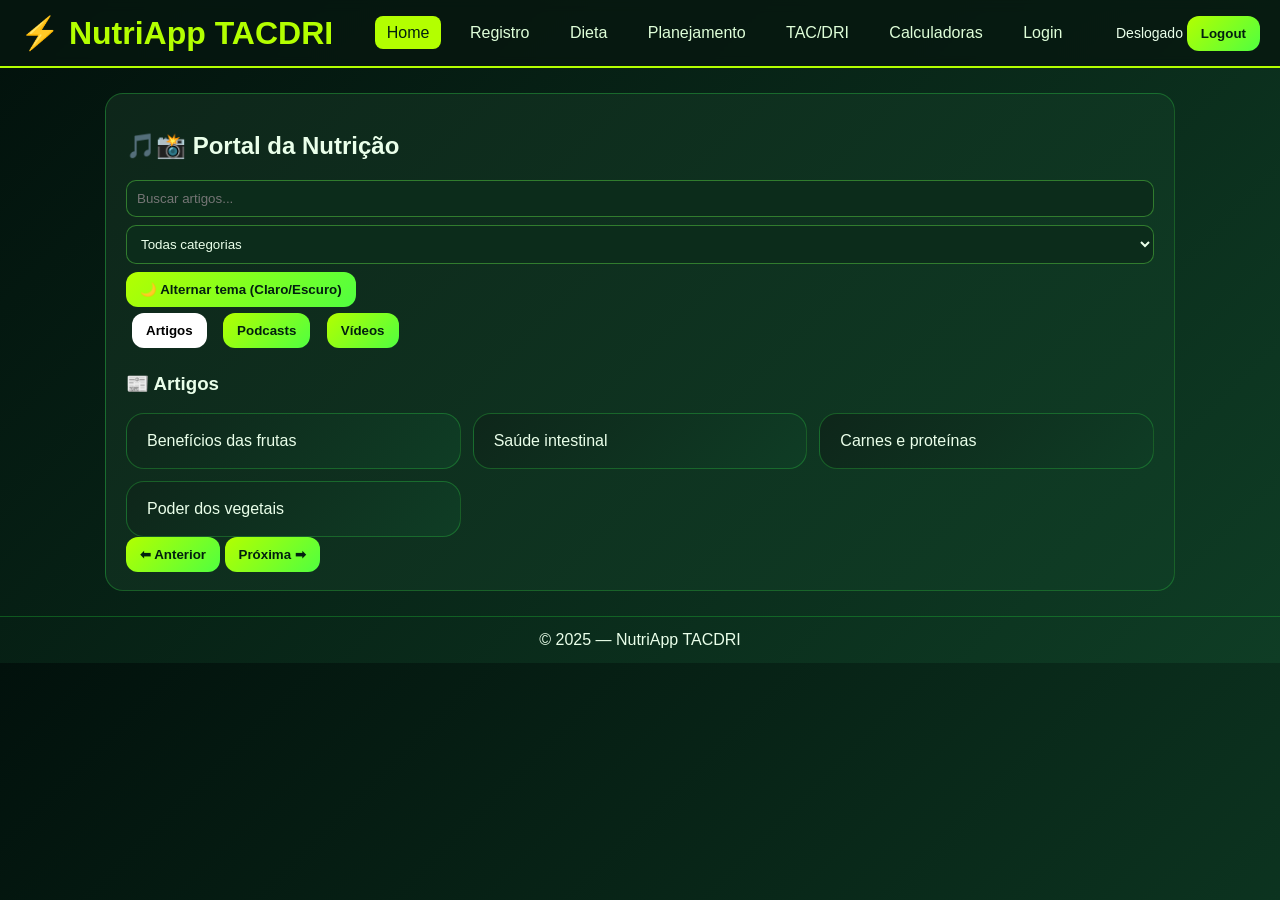
==== commit 051c1dc0: "Add" ====
--- a/index.html
+++ b/index.html
@@ -1,4 +1,4 @@
-<<!DOCTYPE html>
+<!DOCTYPE html>
 <html lang="pt-BR">
 <head>
 <meta charset="UTF-8" />
@@ -19,7 +19,7 @@
   color:#eaffea;
 }
 header{
-  background:#071710bb;
+  background:#071710cc;
   backdrop-filter:blur(6px);
   padding:14px 20px;
   border-bottom:2px solid var(--lime);
@@ -41,11 +41,15 @@
   background:var(--lime);
   color:#02200f;
 }
-#userBox{
-  font-size:14px;
-}
-#userBox button{
-  margin-left:8px;
+#userBox{font-size:14px}
+button{
+  padding:10px 14px;
+  border-radius:12px;
+  border:none;
+  background:linear-gradient(135deg,#b3ff00,#50ff40);
+  color:#02200f;
+  font-weight:bold;
+  cursor:pointer;
 }
 .container{
   max-width:1100px;
@@ -59,11 +63,9 @@
   border:1px solid #3aff4d40;
   border-radius:18px;
   padding:18px 20px;
-  box-shadow:0 0 18px #00ff1920;
-  animation:fade .4s ease;
-}
-@keyframes fade{from{opacity:0;transform:translateY(5px)}}
-label{display:block;margin-top:10px}
+}
+section.page{display:none}
+section.page.active{display:block}
 input,select{
   width:100%;
   padding:10px;
@@ -72,30 +74,51 @@
   background:#0c2c1b;
   color:#eaffea;
 }
-button{
-  margin-top:14px;
-  padding:10px 16px;
-  border-radius:12px;
-  border:none;
-  background:linear-gradient(135deg,#b3ff00,#50ff40);
-  color:#02200f;
-  font-weight:bold;
-  cursor:pointer;
-}
-button:disabled{background:#999;color:#333}
 .resultado{
   margin-top:12px;
   padding:10px;
   background:#08311c;
   border-radius:10px;
 }
-footer{
-  text-align:center;
-  padding:14px;
-  border-top:1px solid #28ff4040;
-}
-section.page{display:none}
-section.page.active{display:block}
+footer{text-align:center;padding:14px;border-top:1px solid #28ff4040}
+
+/* ---- HOME INTERNA ---- */
+.top-controls{
+  display:flex;
+  gap:8px;
+  flex-wrap:wrap;
+}
+.home-tabs button{
+  margin:6px;
+}
+.home-tabs button.active{
+  background:white;
+  color:black;
+}
+.pagina{display:none}
+.pagina.ativa{display:block}
+.grid{
+  display:grid;
+  grid-template-columns:repeat(auto-fill,minmax(250px,1fr));
+  gap:12px;
+}
+.card img,video{
+  width:100%;
+  border-radius:12px;
+}
+#lightbox{
+  position:fixed;
+  inset:0;
+  display:none;
+  align-items:center;
+  justify-content:center;
+  background:#000000d0;
+}
+#lightbox img{
+  max-width:90%;
+  max-height:90%;
+  border-radius:12px;
+}
 </style>
 </head>
 
@@ -125,214 +148,108 @@
   <!-- HOME -->
   <section id="home" class="page active">
     <div class="card">
-      <h2>Bem-vindo(a)</h2>
-      <p>Gerencie alimentação, planeje dietas e faça cálculos nutricionais.</p>
+      <h2>🎵📸 Portal da Nutrição</h2>
+
+      <div class="top-controls">
+        <input id="busca" type="text" placeholder="Buscar artigos...">
+        <select id="categoria">
+          <option value="todas">Todas categorias</option>
+          <option value="frutas">Frutas</option>
+          <option value="vegetais">Legumes e Vegetais</option>
+          <option value="carnes">Carnes</option>
+          <option value="saude">Saúde</option>
+        </select>
+        <button id="temaBtn">🌙 Alternar tema (Claro/Escuro)</button>
+      </div>
+
+      <div class="home-tabs">
+        <button data-tab="artigos" class="active">Artigos</button>
+        <button data-tab="podcasts">Podcasts</button>
+        <button data-tab="videos">Vídeos</button>
+      </div>
+
+      <!-- ARTIGOS -->
+      <section id="artigos" class="pagina ativa">
+        <h3>📰 Artigos</h3>
+        <div id="listaArtigos" class="grid"></div>
+
+        <div class="paginacao">
+          <button id="voltar">⬅ Anterior</button>
+          <span id="infoPagina"></span>
+          <button id="avancar">Próxima ➡</button>
+        </div>
+      </section>
+
+      <!-- PODCASTS -->
+      <section id="podcasts" class="pagina">
+        <h3>🎧 Podcasts</h3>
+        <div class="grid">
+          <div class="card"><h4>Ferro</h4><audio controls src="musicas/musica1.mp3"></audio></div>
+          <div class="card"><h4>Cálcio</h4><audio controls src="musicas/musica2.mp3"></audio></div>
+          <div class="card"><h4>Magnésio</h4><audio controls src="musicas/musica1.mp3"></audio></div>
+          <div class="card"><h4>Zinco</h4><audio controls src="musicas/musica2.mp3"></audio></div>
+        </div>
+      </section>
+
+      <!-- VIDEOS -->
+      <section id="videos" class="pagina">
+        <h3>🎬 Vídeos</h3>
+        <div class="grid">
+          <div class="card"><video controls src="videos/video1.mp4"></video></div>
+          <div class="card"><video controls src="videos/video2.mp4"></video></div>
+        </div>
+      </section>
+
     </div>
   </section>
 
-  <!-- LOGIN -->
-  <section id="login" class="page">
-    <div class="card">
-      <h2>Login</h2>
-      <p>Usuário:<input id="inputUsername"></p>
-      <p>Senha:<input id="inputPassword" type="password"></p>
-      <button id="btLogin">Entrar</button>
-
-      <h3>Criar conta</h3>
-      <p>Email:<input id="inputEmail" type="email"></p>
-      <button id="btSignUp">Cadastrar</button>
-    </div>
-  </section>
-
-  <!-- REGISTRO -->
-  <section id="registro" class="page">
-    <div class="card">
-      <h2>Registro Alimentar</h2>
-      <label>Alimento</label>
-      <input id="alimentoReg">
-
-      <label>Quantidade (g)</label>
-      <input id="gramasReg" type="number">
-
-      <button onclick="adicionarRegistro()">Registrar</button>
-
-      <div class="resultado" id="listaRegistro">
-        Nenhum alimento registrado.
-      </div>
-    </div>
-  </section>
-
-  <!-- DIETA -->
-  <section id="dieta" class="page">
-    <div class="card">
-      <h2>Dieta</h2>
-      <label>Objetivo</label>
-      <select>
-        <option>Perda de peso</option>
-        <option>Ganho de massa</option>
-        <option>Manutenção</option>
-      </select>
-
-      <label>Calorias diárias</label>
-      <input type="number">
-    </div>
-  </section>
-
-  <!-- PLANEJAMENTO -->
-  <section id="planejamento" class="page">
-    <div class="card">
-      <h2>Planejamento</h2>
-      <p>Organize refeições e metas semanais.</p>
-    </div>
-  </section>
-
-  <!-- TAC DRI -->
-  <section id="tacdri" class="page">
-    <div class="card">
-      <h2>Tabelas TAC & DRI</h2>
-      <p>Consulte nutrientes por alimento e recomendações.</p>
-    </div>
-  </section>
-
-  <!-- CALCULADORAS -->
-  <section id="calc" class="page">
-
-    <div class="card">
-      <h3>IMC</h3>
-      <input type="number" id="pesoIMC" placeholder="Peso (kg)">
-      <input type="number" id="alturaIMC" step="0.01" placeholder="Altura (m)">
-      <button onclick="calcIMC()">Calcular</button>
-      <div class="resultado" id="resIMC"></div>
-    </div>
-
-    <div class="card">
-      <h3>Saturação de Transferrina</h3>
-      <input id="ferroSerico" type="number" placeholder="Ferro (µg/dL)">
-      <input id="TIBC" type="number" placeholder="TIBC (µg/dL)">
-      <button onclick="calcTransferrina()">Calcular</button>
-      <div class="resultado" id="resTransferrina"></div>
-    </div>
-
-    <div class="card">
-      <h3>GET</h3>
-      <input id="GEB" type="number" placeholder="GEB">
-      <input id="FAtividade" type="number" placeholder="Fator Atividade">
-      <input id="FEstresse" type="number" placeholder="Fator Estresse">
-      <input id="FTermico" type="number" placeholder="Fator Térmico">
-      <button onclick="calcGET()">Calcular</button>
-      <div class="resultado" id="resGET"></div>
-    </div>
-
-  </section>
-
+  <!-- (as outras páginas permanecem iguais: registro, dieta, planejamento etc...) -->
+  <!-- ... -->
 </main>
+
+<div id="lightbox" onclick="fecharLightbox()">
+  <img id="lightbox-img">
+</div>
 
 <footer>
   © 2025 — NutriApp TACDRI
 </footer>
 
 <script>
-// ===== Navegação =====
-const links=document.querySelectorAll("nav a");
-const pages=document.querySelectorAll(".page");
-links.forEach(a=>{
+// ========= MENU PRINCIPAL =========
+document.querySelectorAll("nav a").forEach(a=>{
   a.onclick=()=>{
-    links.forEach(l=>l.classList.remove("active"));
+    document.querySelectorAll("nav a").forEach(x=>x.classList.remove("active"));
     a.classList.add("active");
-    pages.forEach(p=>p.classList.remove("active"));
+    document.querySelectorAll(".page").forEach(p=>p.classList.remove("active"));
     document.getElementById(a.dataset.page).classList.add("active");
   };
 });
 
-// ===== Registro =====
-let registro=[];
-function adicionarRegistro(){
-  const ali=alimentoReg.value.trim();
-  const g=gramasReg.value.trim();
-  if(!ali||!g)return;
-  registro.push(`${ali} — ${g}g`);
-  listaRegistro.innerHTML=registro.map(i=>`• ${i}`).join("<br>");
-}
-
-// ===== Calculadoras =====
-function calcIMC(){
-  const p=+pesoIMC.value,a=+alturaIMC.value;
-  if(!p||!a)return;
-  resIMC.textContent="IMC: "+(p/(a*a)).toFixed(2);
-}
-function calcTransferrina(){
-  const f=+ferroSerico.value,t=+TIBC.value;
-  if(!f||!t)return;
-  resTransferrina.textContent=((f/t)*100).toFixed(1)+" %";
-}
-function calcGET(){
-  const g=+GEB.value,fa=+FAtividade.value||1,fe=+FEstresse.value||1,ft=+FTermico.value||1;
-  if(!g)return;
-  resGET.textContent=(g*fa*fe*ft).toFixed(0)+" kcal";
-}
-
-// ===== Back4App Login =====
-const btSignUp=document.getElementById("btSignUp");
-const btLogin=document.getElementById("btLogin");
-const btLogout=document.getElementById("btLogout");
-const inputUsername=document.getElementById("inputUsername");
-const inputPassword=document.getElementById("inputPassword");
-const inputEmail=document.getElementById("inputEmail");
-const userInfo=document.getElementById("userInfo");
-
-const baseURL="https://parseapi.back4app.com";
-const usersURL=`${baseURL}/users`;
-const loginURL=`${baseURL}/login`;
-const logoutURL=`${baseURL}/logout`;
-
-const headers={
-  "X-Parse-Application-Id":"IjMQNnxBbsuYKEsnvNuQhwiEw9pkLJkwWfhB9aG1",
-  "X-Parse-REST-API-Key":"ip0a7zYuKwJNXicmLC5TkLN6DGWVbLhRtIYDjU6R",
-};
-const headersRev={...headers,"X-Parse-Revocable-Session":"1"};
-const headersJson={...headersRev,"Content-Type":"application/json"};
-
-btSignUp.onclick=async()=>{
-  const username=inputUsername.value.trim();
-  const password=inputPassword.value.trim();
-  const email=inputEmail.value.trim();
-  if(!username||!password||!email)return alert("Preencha tudo!");
-  const r=await fetch(usersURL,{method:"POST",headers:headersJson,body:JSON.stringify({username,password,email})});
-  const d=await r.json();
-  if(!r.ok)return alert(d.error);
-  alert("Cadastro realizado!");
-};
-
-btLogin.onclick=async()=>{
-  const username=inputUsername.value.trim();
-  const password=inputPassword.value.trim();
-  if(!username||!password)return alert("Preencha usuário e senha!");
-  const r=await fetch(loginURL,{method:"POST",headers:headersRev,body:new URLSearchParams({username,password})});
-  const d=await r.json();
-  if(!r.ok)return alert(d.error);
-  localStorage.user=JSON.stringify(d);
-  loadUser();
-};
-
-btLogout.onclick=async()=>{
-  const user=JSON.parse(localStorage.user||"null");
-  if(!user)return;
-  await fetch(logoutURL,{method:"POST",headers:{...headers,"X-Parse-Session-Token":user.sessionToken}});
-  delete localStorage.user;
-  loadUser();
-};
-
-function loadUser(){
-  const u=JSON.parse(localStorage.user||"null");
-  if(u){
-    userInfo.textContent=`Olá, ${u.username}`;
-    btLogout.disabled=false;
-  }else{
-    userInfo.textContent="Deslogado";
-    btLogout.disabled=true;
-  }
-}
-loadUser();
+// ========= TABS DA HOME =========
+const tabs=document.querySelectorAll(".home-tabs button");
+const paginas=document.querySelectorAll(".pagina");
+tabs.forEach(bt=>{
+  bt.onclick=()=>{
+    tabs.forEach(x=>x.classList.remove("active"));
+    bt.classList.add("active");
+    paginas.forEach(p=>p.classList.remove("ativa"));
+    document.getElementById(bt.dataset.tab).classList.add("ativa");
+  };
+});
+
+// ========= LISTA DE ARTIGOS (EXEMPLO) =========
+const artigos=[
+  {t:"Benefícios das frutas",c:"frutas"},
+  {t:"Saúde intestinal",c:"saude"},
+  {t:"Carnes e proteínas",c:"carnes"},
+  {t:"Poder dos vegetais",c:"vegetais"},
+];
+function renderArtigos(){
+  const lista=document.getElementById("listaArtigos");
+  lista.innerHTML=artigos.map(a=>`<div class="card">${a.t}</div>`).join("");
+}
+renderArtigos();
 </script>
 
 </body>
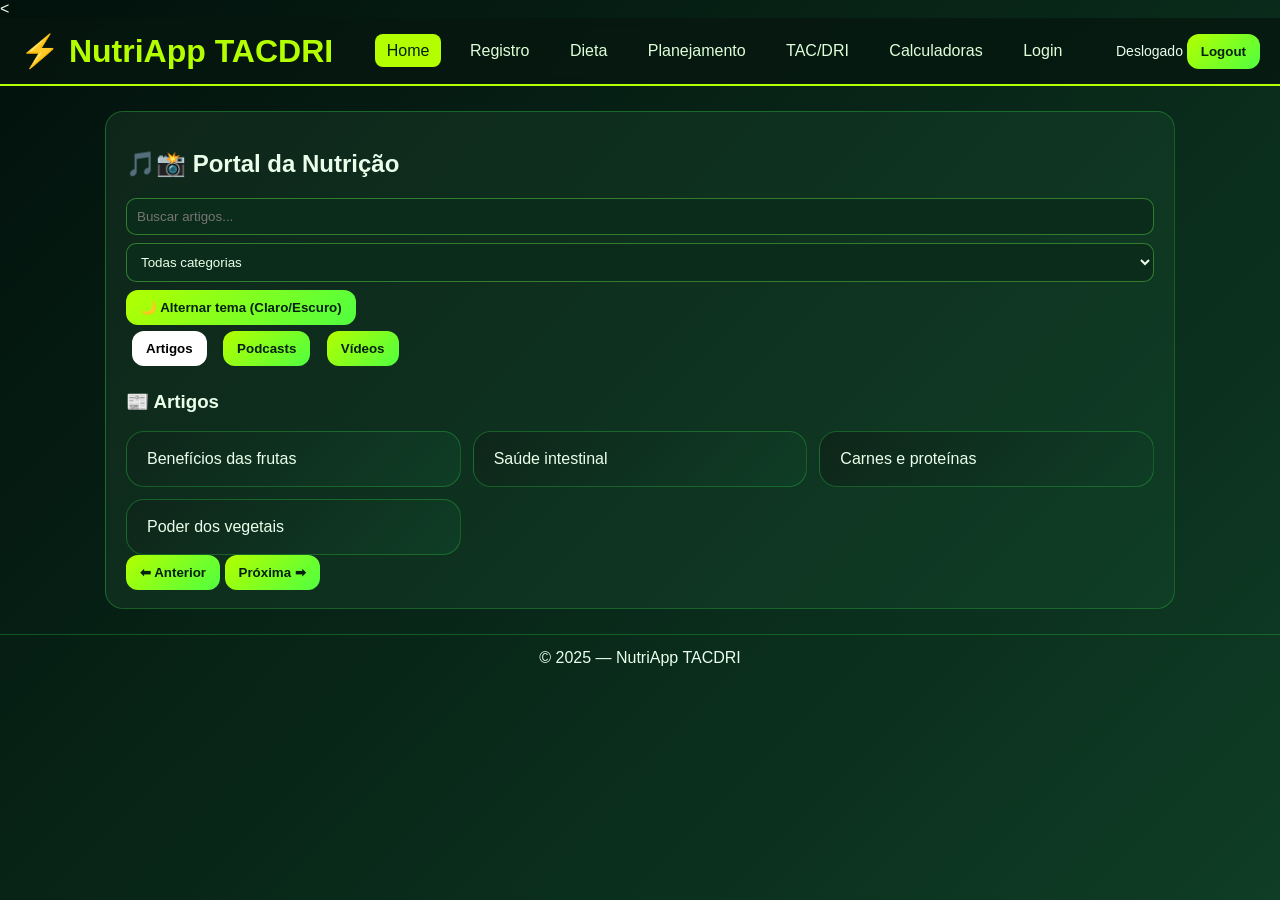
==== commit f2985776: "Add" ====
--- a/index.html
+++ b/index.html
@@ -1,4 +1,4 @@
-<!DOCTYPE html>
+<<!DOCTYPE html>
 <html lang="pt-BR">
 <head>
 <meta charset="UTF-8" />
@@ -203,8 +203,60 @@
     </div>
   </section>
 
-  <!-- (as outras páginas permanecem iguais: registro, dieta, planejamento etc...) -->
-  <!-- ... -->
+  <!-- REGISTRO -->
+  <section id="registro" class="page">
+    <div class="card">
+      <h2>📝 Registro Alimentar</h2>
+      <p>Registre suas refeições diárias para acompanhar hábitos alimentares.</p>
+      <input placeholder="Ex: Arroz, feijão e frango - Almoço">
+      <button>Salvar Registro</button>
+    </div>
+  </section>
+
+  <!-- DIETA -->
+  <section id="dieta" class="page">
+    <div class="card">
+      <h2>🥗 Plano Alimentar</h2>
+      <p>Aqui você pode estruturar seu plano alimentar semanal.</p>
+      <textarea style="width:100%;height:120px;background:#0c2c1b;color:#fff;border-radius:12px;border:1px solid #6eff4f60;"></textarea>
+    </div>
+  </section>
+
+  <!-- PLANEJAMENTO -->
+  <section id="planejamento" class="page">
+    <div class="card">
+      <h2>📅 Planejamento</h2>
+      <p>Monte um cronograma com metas nutricionais.</p>
+      <input placeholder="Meta semanal">
+    </div>
+  </section>
+
+  <!-- TACDRI -->
+  <section id="tacdri" class="page">
+    <div class="card">
+      <h2>📘 TAC / DRIs</h2>
+      <p>Consulta de recomendações nutricionais.</p>
+    </div>
+  </section>
+
+  <!-- CALCULADORAS -->
+  <section id="calc" class="page">
+    <div class="card">
+      <h2>🧮 Calculadoras Nutricionais</h2>
+      <p>Ferramentas úteis para avaliação nutricional.</p>
+    </div>
+  </section>
+
+  <!-- LOGIN -->
+  <section id="login" class="page">
+    <div class="card">
+      <h2>🔐 Login</h2>
+      <input placeholder="Email">
+      <input placeholder="Senha" type="password">
+      <button>Entrar</button>
+    </div>
+  </section>
+
 </main>
 
 <div id="lightbox" onclick="fecharLightbox()">
@@ -245,6 +297,7 @@
   {t:"Carnes e proteínas",c:"carnes"},
   {t:"Poder dos vegetais",c:"vegetais"},
 ];
+
 function renderArtigos(){
   const lista=document.getElementById("listaArtigos");
   lista.innerHTML=artigos.map(a=>`<div class="card">${a.t}</div>`).join("");
